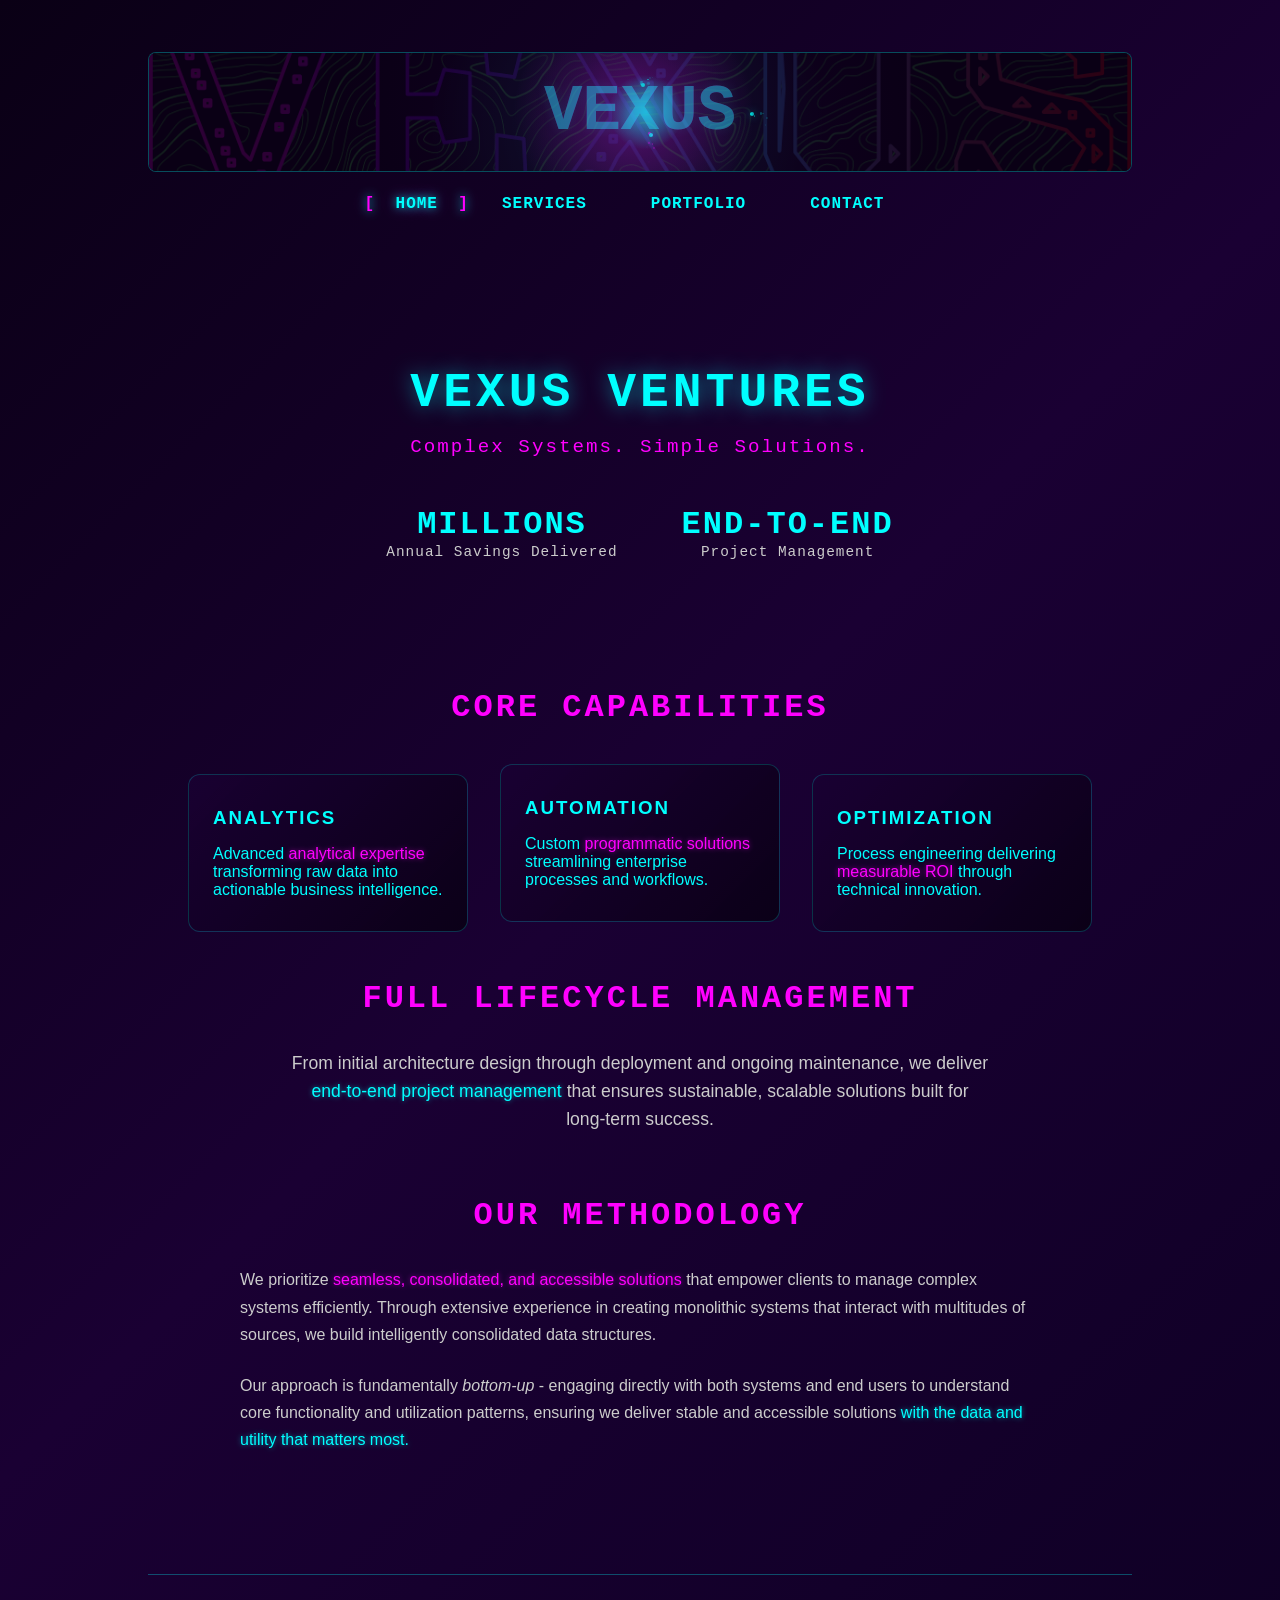
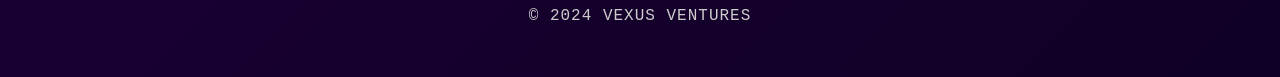
==== index.html @ c53b7365 "Going live" ====
<!DOCTYPE html>
<html lang="en">
<head>
    <meta charset="UTF-8">
    <meta name="viewport" content="width=device-width, initial-scale=1.0">
    <title>VEXUS VENTURES - Data-Driven Solutions. Measurable Impact.</title>
    <link rel="stylesheet" href="vexus-style.css">
</head>
<body>
    <div class="cyberpunk-container">
        <!-- Vexus Header with Interactive Effect -->
        <div class="vexus-header">
            <div class="text-reveal-zone"></div>
            <div class="brand-text">VEXUS</div>
            <div class="orbiter sprite-1"></div>
            <div class="orbiter sprite-2"></div>
            <div class="orbiter sprite-3"></div>
        </div>

        <!-- Navigation -->
        <nav class="cyber-nav">
            <a href="index.html" class="nav-link active">HOME</a>
            <a href="services.html" class="nav-link">SERVICES</a>
            <a href="portfolio.html" class="nav-link">PORTFOLIO</a>
            <a href="contact.html" class="nav-link">CONTACT</a>
        </nav>

        <!-- Main Content -->
        <main class="cyber-main">
            <section class="hero-section">
                <h1 class="cyber-title">VEXUS VENTURES</h1>
                <p class="tagline">Complex Systems. Simple Solutions.</p>
                <div class="hero-stats">
                    <div class="stat-item">
                        <span class="stat-number">MILLIONS</span>
                        <span class="stat-label">Annual Savings Delivered</span>
                    </div>
                    <div class="stat-item">
                        <span class="stat-number">END-TO-END</span>
                        <span class="stat-label">Project Management</span>
                    </div>
                </div>
            </section>

            <section class="services-preview">
                <h2 class="section-title">CORE CAPABILITIES</h2>
                <div class="content-grid">
                    <div class="vision-card">
                        <h3>ANALYTICS</h3>
                        <p>Advanced <span class="highlight-magenta">analytical expertise</span> transforming raw data into actionable business intelligence.</p>
                    </div>
                    <div class="vision-card">
                        <h3>AUTOMATION</h3>
                        <p>Custom <span class="highlight-magenta">programmatic solutions</span> streamlining enterprise processes and workflows.</p>
                    </div>
                    <div class="vision-card">
                        <h3>OPTIMIZATION</h3>
                        <p>Process engineering delivering <span class="highlight-magenta">measurable ROI</span> through technical innovation.</p>
                    </div>
                </div>
            </section>

            <section class="lifecycle-section">
                <h2 class="section-title">FULL LIFECYCLE MANAGEMENT</h2>
                <div class="lifecycle-content">
                    <p>From initial architecture design through deployment and ongoing maintenance, we deliver <span class="highlight-cyan">end-to-end project management</span> that ensures sustainable, scalable solutions built for long-term success.</p>
                </div>
            </section>

            <section class="approach-section">
                <h2 class="section-title">OUR METHODOLOGY</h2>
                <div class="approach-content">
                    <p>We prioritize <span class="highlight-magenta">seamless, consolidated, and accessible solutions</span> that empower clients to manage complex systems efficiently. Through extensive experience in creating monolithic systems that interact with multitudes of sources, we build intelligently consolidated data structures.</p>
                    <p>Our approach is fundamentally <em>bottom-up</em> - engaging directly with both systems and end users to understand core functionality and utilization patterns, ensuring we deliver stable and accessible solutions <span class="highlight-cyan"> with the data and utility that matters most.</span></p>
                </div>
            </section>
        </main>

        <footer class="cyber-footer">
            <p>&copy; 2024 VEXUS VENTURES</p>
        </footer>
    </div>

    <script src="vexus-effects.js"></script>
</body>
</html>
---- vexus-style.css ----
* {
    margin: 0;
    padding: 0;
    box-sizing: border-box;
}

body {
    background: linear-gradient(135deg, #0a0015, #1a0033, #0f0025);
    min-height: 100vh;
    font-family: 'Courier New', monospace;
    color: #00ffff;
    overflow-x: hidden;
}

.cyberpunk-container {
    max-width: 80vw;
    margin: 0 auto;
    padding: 20px;
}

/* Vexus Header */
.vexus-header {
    position: relative;
    height: 120px;
    margin: 2rem 0 0 0;
    display: flex;
    align-items: center;
    justify-content: center;
    background: #0a0015;
    border: 1px solid rgba(0, 255, 255, 0.3);
    border-radius: 8px;
    overflow: hidden;
}

.text-reveal-zone {
    position: absolute;
    width: 100%;
    height: 100%;
    cursor: none;
    z-index: 1;
}

.brand-text {
    font-size: 4rem;
    font-weight: bold;
    color: transparent;
    z-index: 2;
    position: relative;
    user-select: none;
    pointer-events: none;
    letter-spacing: 3px;
}

.orbiter {
    position: absolute;
    width: 4px;
    height: 4px;
    background: #00ffff;
    border-radius: 50%;
    box-shadow: 0 0 8px rgba(0, 255, 255, 0.8);
    pointer-events: none;
    z-index: 3;
    opacity: 0;
}

/* Navigation */
.cyber-nav {
    display: flex;
    justify-content: center;
    gap: 2rem;
    margin: 0 0 2rem 0;
    padding: 1rem;
    background: transparent;
    border: none;
    border-radius: 0 0 8px 8px;
    position: relative;
    top: -1px;
    transition: transform 0.6s ease, opacity 0.6s ease;
    overflow: hidden;
}

.nav-link {
    color: #00ffff;
    text-decoration: none;
    padding: 0.5rem 1rem;
    position: relative;
    font-weight: bold;
    letter-spacing: 1px;
    transition: all 0.3s ease;
}

.nav-link::before,
.nav-link::after {
    content: '';
    position: absolute;
    top: 50%;
    transform: translateY(-50%);
    color: #ff00ff;
    opacity: 0;
    transition: all 0.3s ease;
    font-weight: bold;
}

.nav-link::before {
    content: '[';
    left: -15px;
}

.nav-link::after {
    content: ']';
    right: -15px;
}

.nav-link:hover::before,
.nav-link:hover::after,
.nav-link.active::before,
.nav-link.active::after {
    opacity: 1;
    animation: bracket-glow 0.5s ease-in-out;
}

.nav-link:hover,
.nav-link.active {
    text-shadow: 0 0 10px rgba(0, 255, 255, 0.8), 0 0 20px rgba(255, 0, 255, 0.4);
    animation: glitch 0.1s ease-in-out;
}

@keyframes bracket-glow {
    0% { text-shadow: none; }
    50% { text-shadow: 0 0 10px #ff00ff; }
    100% { text-shadow: 0 0 5px #ff00ff; }
}

@keyframes glitch {
    0% { transform: translateX(0); }
    20% { transform: translateX(-2px); }
    40% { transform: translateX(2px); }
    60% { transform: translateX(-1px); }
    80% { transform: translateX(1px); }
    100% { transform: translateX(0); }
}

/* Main Content */
.cyber-main {
    padding: 2rem;
    max-width: 1200px;
    margin: 0 auto;
}

.hero-section {
    text-align: center;
    padding: 4rem 0;
}

.cyber-title {
    font-size: 3rem;
    color: #00ffff;
    letter-spacing: 4px;
    margin-bottom: 1rem;
    text-shadow: 0 0 20px rgba(0, 255, 255, 0.5);
}

.tagline {
    font-size: 1.2rem;
    color: #ff00ff;
    letter-spacing: 2px;
    margin-bottom: 3rem;
}

.hero-stats {
    display: flex;
    justify-content: center;
    gap: 4rem;
    margin-top: 2rem;
}

.stat-item {
    text-align: center;
}

.stat-number {
    display: block;
    font-size: 2rem;
    color: #00ffff;
    font-weight: bold;
    letter-spacing: 2px;
}

.stat-label {
    color: #cccccc;
    font-size: 0.9rem;
    letter-spacing: 1px;
}

.services-preview {
    margin-top: 4rem;
}

.section-title {
    text-align: center;
    font-size: 2rem;
    color: #ff00ff;
    letter-spacing: 3px;
    margin-bottom: 2rem;
}

.content-grid {
    display: flex;
    justify-content: center;
    align-items: stretch;
    gap: 2rem;
    margin-top: 3rem;
    perspective: 1000px;
}

.vision-card {
    flex: 1;
    max-width: 280px;
    background: linear-gradient(135deg, rgba(26, 0, 51, 0.8), rgba(10, 0, 21, 0.9));
    border: 1px solid rgba(0, 255, 255, 0.2);
    padding: 2rem 1.5rem;
    border-radius: 12px;
    position: relative;
    transform: rotateY(0deg) translateZ(0);
    transition: all 0.4s cubic-bezier(0.175, 0.885, 0.32, 1.275);
    overflow: hidden;
    font-family: -apple-system, BlinkMacSystemFont, 'Segoe UI', Roboto, sans-serif;
}

.vision-card::before {
    content: '';
    position: absolute;
    top: 0;
    left: -100%;
    width: 100%;
    height: 100%;
    background: linear-gradient(90deg, transparent, rgba(0, 255, 255, 0.1), transparent);
    transition: left 0.6s ease;
}

.vision-card:hover {
    transform: rotateY(-5deg) translateZ(20px) scale(1.02);
    border-color: #00ffff;
    box-shadow: 
        0 10px 30px rgba(0, 255, 255, 0.3),
        0 0 50px rgba(255, 0, 255, 0.1);
}

.vision-card:hover::before {
    left: 100%;
}

.vision-card:nth-child(2) {
    transform: translateY(-10px);
}

.vision-card:nth-child(2):hover {
    transform: rotateY(0deg) translateY(-15px) translateZ(25px) scale(1.05);
}

.vision-card:nth-child(3):hover {
    transform: rotateY(5deg) translateZ(20px) scale(1.02);
}

.vision-card h2,
.vision-card h3 {
    color: #00ffff;
    letter-spacing: 2px;
    margin-bottom: 1rem;
}

.highlight-cyan {
    color: #00ffff;
    text-shadow: 0 0 5px rgba(0, 255, 255, 0.5);
}

.highlight-magenta {
    color: #ff00ff;
    text-shadow: 0 0 5px rgba(255, 0, 255, 0.5);
}

.approach-section {
    margin-top: 4rem;
    text-align: center;
}

.approach-content {
    max-width: 800px;
    margin: 0 auto;
    text-align: left;
}

.approach-content p {
    margin-bottom: 1.5rem;
    line-height: 1.7;
    font-size: 1rem;
    color: #cccccc;
    font-family: -apple-system, BlinkMacSystemFont, 'Segoe UI', Roboto, sans-serif;
}

.cyber-footer {
    text-align: center;
    padding: 2rem;
    border-top: 1px solid rgba(0, 255, 255, 0.3);
    margin-top: 4rem;
    color: #cccccc;
    letter-spacing: 1px;
}

@media (max-width: 768px) {
    .cyber-title {
        font-size: 2rem;
    }
    
    .hero-stats {
        flex-direction: column;
        gap: 2rem;
    }
    
    .content-grid {
        flex-direction: column;
        align-items: center;
    }
    
    .vision-card {
        max-width: 100%;
        transform: none;
    }
    
    .vision-card:nth-child(2) {
        transform: none;
    }
    
    .vision-card:hover {
        transform: scale(1.02);
    }
}
.lifecycle-section {
    margin: 3rem 0;
    text-align: center;
}

.lifecycle-content {
    max-width: 700px;
    margin: 0 auto;
}

.lifecycle-content p {
    font-size: 1.1rem;
    line-height: 1.6;
    color: #cccccc;
    font-family: -apple-system, BlinkMacSystemFont, 'Segoe UI', Roboto, sans-serif;
}
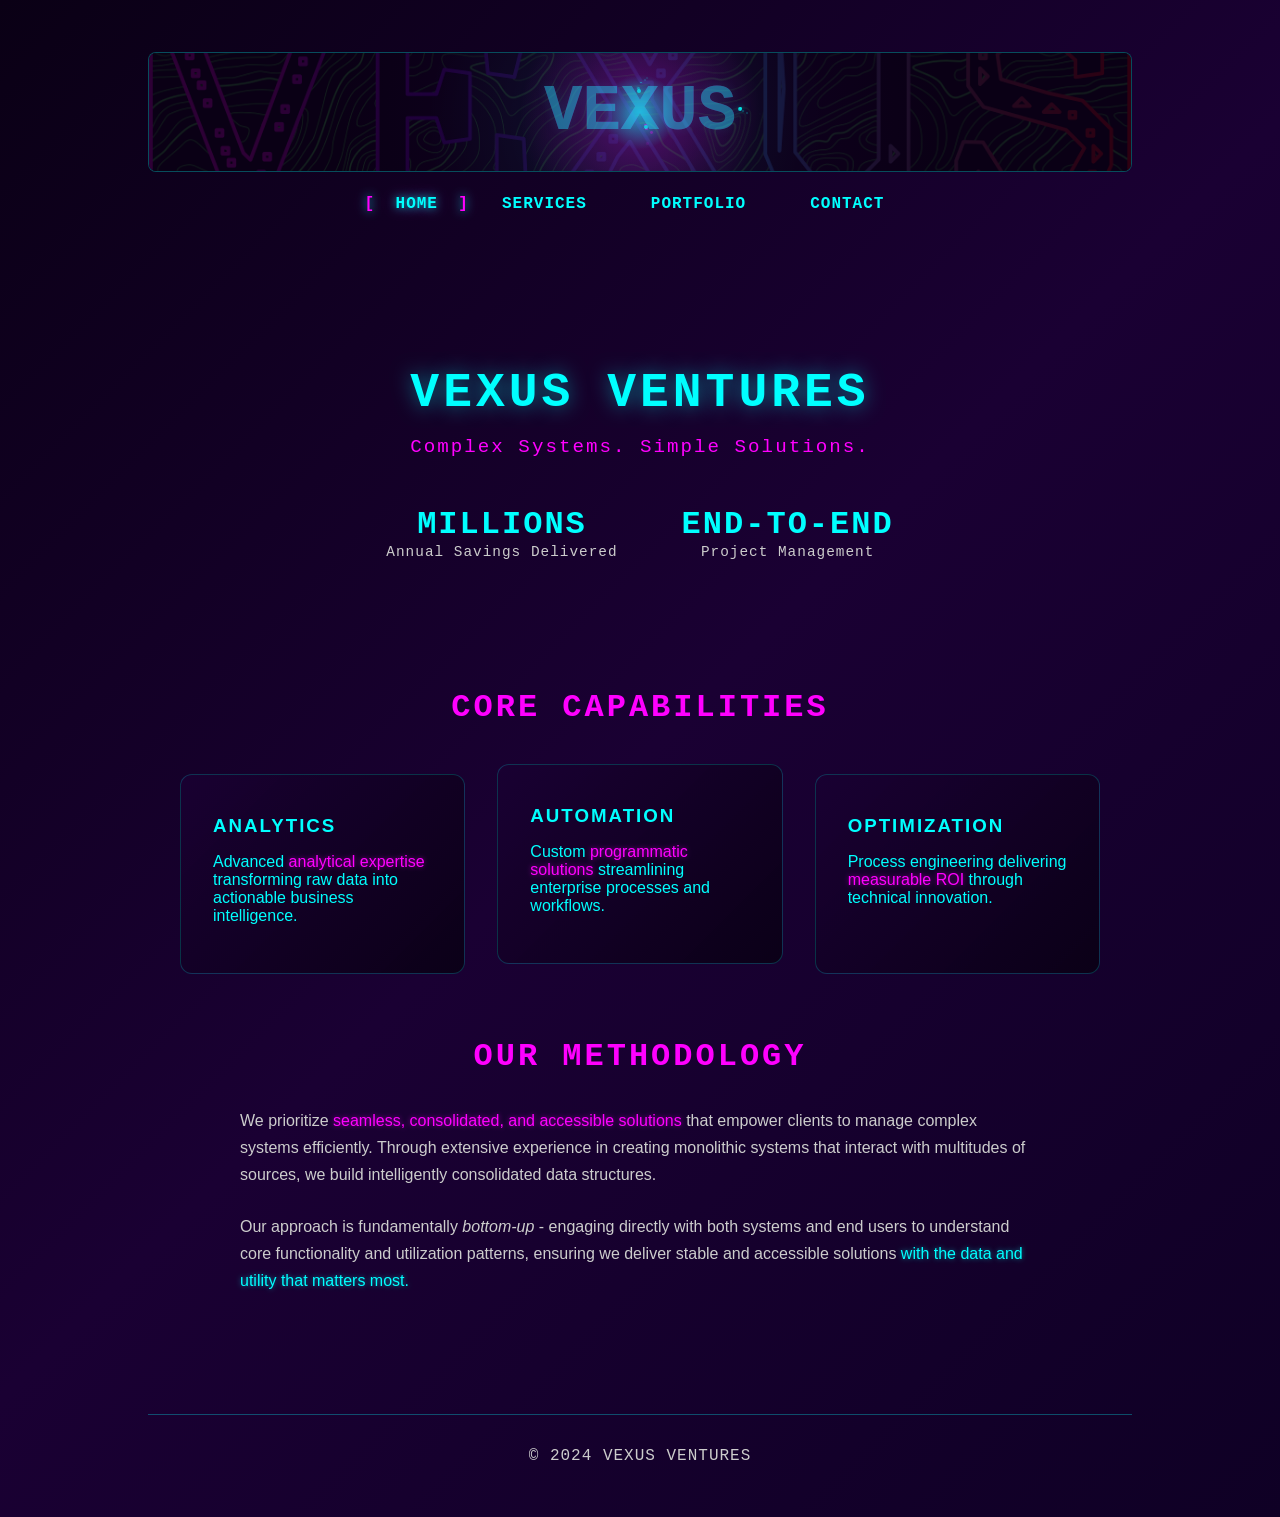
==== commit 02435969: "Screen width formatting" ====
--- a/index.html
+++ b/index.html
@@ -60,13 +60,6 @@
                 </div>
             </section>
 
-            <section class="lifecycle-section">
-                <h2 class="section-title">FULL LIFECYCLE MANAGEMENT</h2>
-                <div class="lifecycle-content">
-                    <p>From initial architecture design through deployment and ongoing maintenance, we deliver <span class="highlight-cyan">end-to-end project management</span> that ensures sustainable, scalable solutions built for long-term success.</p>
-                </div>
-            </section>
-
             <section class="approach-section">
                 <h2 class="section-title">OUR METHODOLOGY</h2>
                 <div class="approach-content">
--- a/vexus-style.css
+++ b/vexus-style.css
@@ -75,8 +75,16 @@
     border-radius: 0 0 8px 8px;
     position: relative;
     top: -1px;
-    transition: transform 0.6s ease, opacity 0.6s ease;
+    transition: all 0.6s cubic-bezier(0.4, 0, 0.2, 1);
     overflow: hidden;
+}
+
+@media (max-width: 728px) {
+    .cyber-nav {
+        flex-direction: column;
+        align-items: center;
+        gap: 1rem;
+    }
 }
 
 .nav-link {
@@ -86,7 +94,25 @@
     position: relative;
     font-weight: bold;
     letter-spacing: 1px;
-    transition: all 0.3s ease;
+    transition: all 0.8s cubic-bezier(0.4, 0, 0.2, 1);
+    transform: scale(1);
+}
+
+@media (max-width: 728px) {
+    .cyber-nav.hidden .nav-link {
+        transform: translateY(-20px);
+        opacity: 0;
+    }
+    
+    .cyber-nav.visible .nav-link {
+        transform: translateY(0);
+        opacity: 1;
+    }
+    
+    .cyber-nav .nav-link:nth-child(1) { transition-delay: 0.6s; }
+    .cyber-nav .nav-link:nth-child(2) { transition-delay: 0.4s; }
+    .cyber-nav .nav-link:nth-child(3) { transition-delay: 0.2s; }
+    .cyber-nav .nav-link:nth-child(4) { transition-delay: 0s; }
 }
 
 .nav-link::before,
@@ -215,16 +241,31 @@
 
 .vision-card {
     flex: 1;
-    max-width: 280px;
+    max-width: 350px;
+    min-height: 200px;
     background: linear-gradient(135deg, rgba(26, 0, 51, 0.8), rgba(10, 0, 21, 0.9));
     border: 1px solid rgba(0, 255, 255, 0.2);
-    padding: 2rem 1.5rem;
+    padding: 2.5rem 2rem;
     border-radius: 12px;
     position: relative;
     transform: rotateY(0deg) translateZ(0);
     transition: all 0.4s cubic-bezier(0.175, 0.885, 0.32, 1.275);
     overflow: hidden;
     font-family: -apple-system, BlinkMacSystemFont, 'Segoe UI', Roboto, sans-serif;
+}
+
+@media (max-width: 1200px) {
+    .vision-card {
+        max-width: 300px;
+        padding: 2rem 1.75rem;
+    }
+}
+
+@media (max-width: 900px) {
+    .vision-card {
+        max-width: 280px;
+        padding: 1.75rem 1.5rem;
+    }
 }
 
 .vision-card::before {
@@ -246,6 +287,10 @@
         0 0 50px rgba(255, 0, 255, 0.1);
 }
 
+.vision-card:nth-child(1):hover {
+    transform: rotateY(-5deg) translateZ(20px) scale(1.02);
+}
+
 .vision-card:hover::before {
     left: 100%;
 }
@@ -307,7 +352,7 @@
     letter-spacing: 1px;
 }
 
-@media (max-width: 768px) {
+@media (max-width: 1023px) {
     .cyber-title {
         font-size: 2rem;
     }
@@ -324,6 +369,7 @@
     
     .vision-card {
         max-width: 100%;
+        min-height: 160px;
         transform: none;
     }
     
@@ -335,19 +381,32 @@
         transform: scale(1.02);
     }
 }
-.lifecycle-section {
-    margin: 3rem 0;
-    text-align: center;
-}
-
-.lifecycle-content {
-    max-width: 700px;
-    margin: 0 auto;
-}
-
-.lifecycle-content p {
-    font-size: 1.1rem;
-    line-height: 1.6;
-    color: #cccccc;
-    font-family: -apple-system, BlinkMacSystemFont, 'Segoe UI', Roboto, sans-serif;
+
+@media (max-width: 728px) {
+    .cyber-title {
+        font-size: 2rem;
+    }
+    
+    .hero-stats {
+        flex-direction: column;
+        gap: 2rem;
+    }
+    
+    .content-grid {
+        flex-direction: column;
+        align-items: center;
+    }
+    
+    .vision-card {
+        max-width: 100%;
+        transform: none;
+    }
+    
+    .vision-card:nth-child(2) {
+        transform: none;
+    }
+    
+    .vision-card:hover {
+        transform: scale(1.02);
+    }
 }
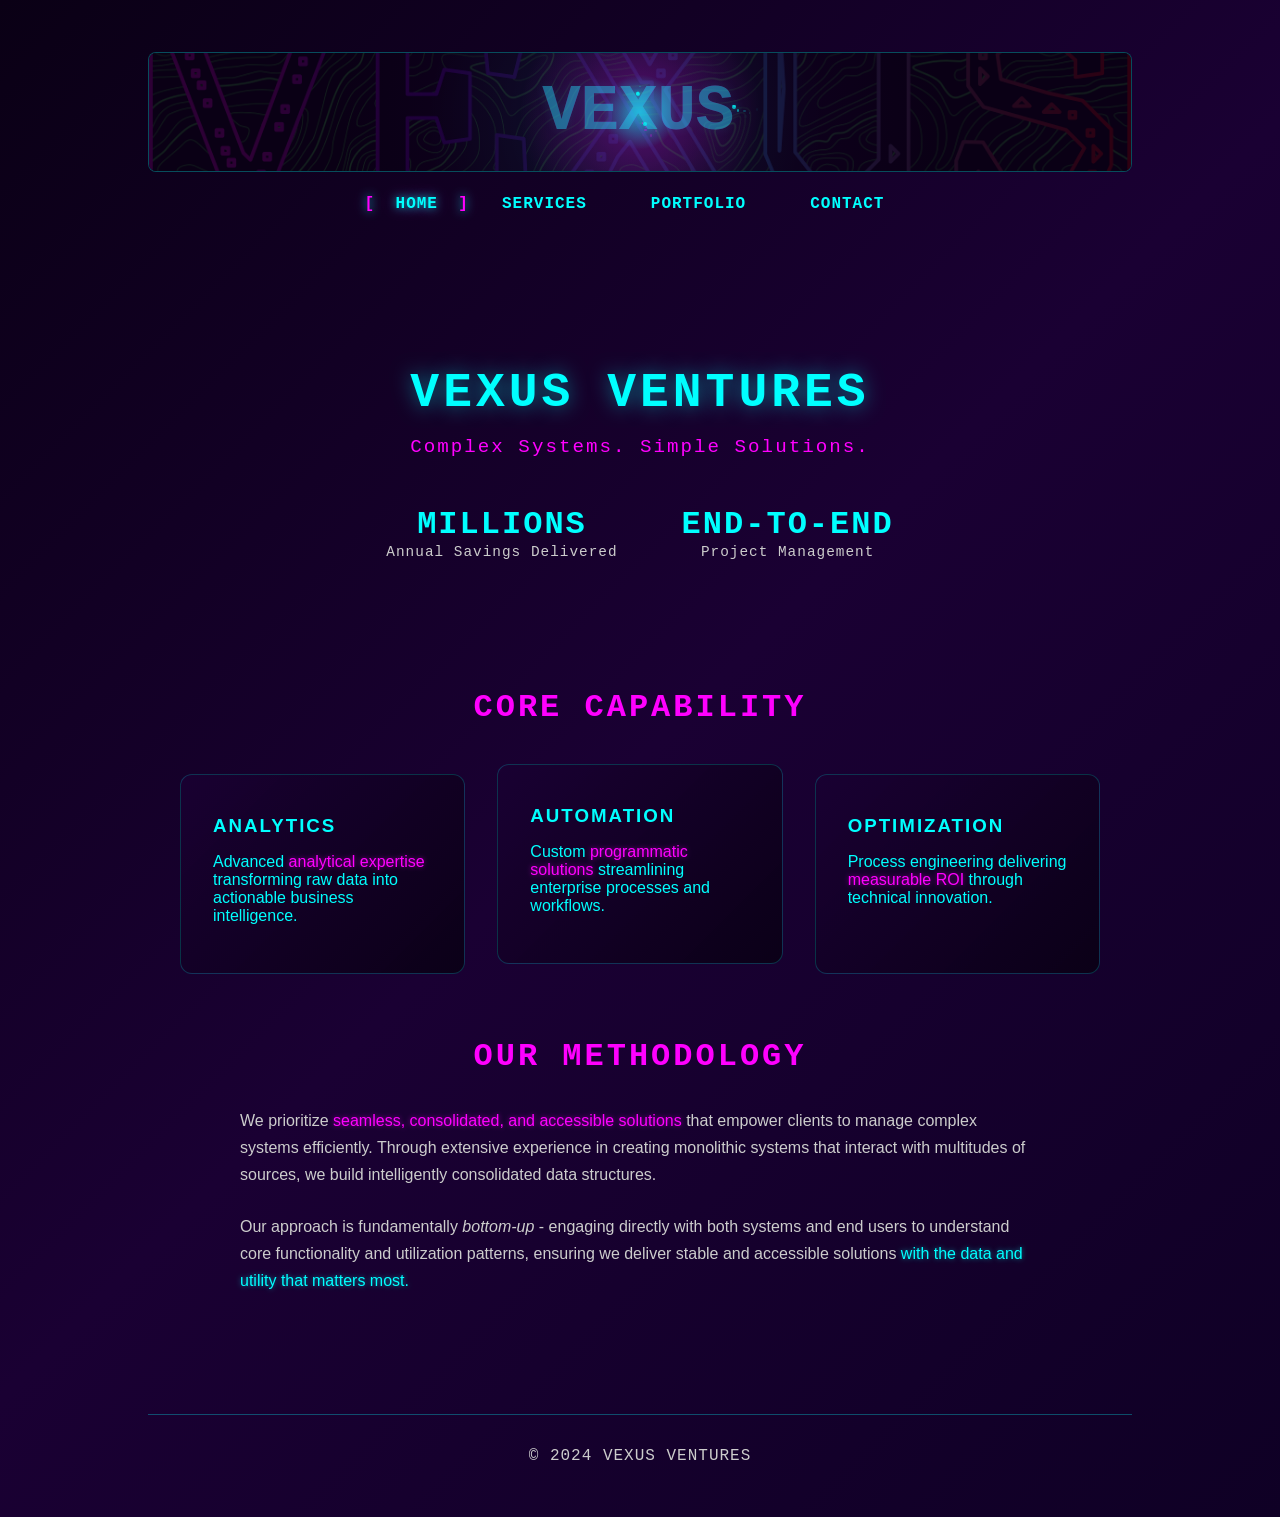
==== commit 93a32f78: "Add services page, design tenets, template, and some gags" ====
--- a/index.html
+++ b/index.html
@@ -43,7 +43,7 @@
             </section>
 
             <section class="services-preview">
-                <h2 class="section-title">CORE CAPABILITIES</h2>
+                <h2 class="section-title">CORE CAPABILITY</h2>
                 <div class="content-grid">
                     <div class="vision-card">
                         <h3>ANALYTICS</h3>
--- a/vexus-style.css
+++ b/vexus-style.css
@@ -16,6 +16,13 @@
     max-width: 80vw;
     margin: 0 auto;
     padding: 20px;
+}
+
+@media (max-width: 650px) {
+    .cyberpunk-container {
+        max-width: 100vw;
+        padding: 10px;
+    }
 }
 
 /* Vexus Header */
@@ -227,7 +234,18 @@
     font-size: 2rem;
     color: #ff00ff;
     letter-spacing: 3px;
-    margin-bottom: 2rem;
+    margin: 4rem 0 2rem 0;
+}
+
+.content-section:first-of-type .section-title {
+    margin-top: 2rem;
+}
+
+@media (max-width: 400px) {
+    .section-title {
+        margin-left: -10px;
+        margin-right: -10px;
+    }
 }
 
 .content-grid {
@@ -279,7 +297,7 @@
     transition: left 0.6s ease;
 }
 
-.vision-card:hover {
+.vision-card.active {
     transform: rotateY(-5deg) translateZ(20px) scale(1.02);
     border-color: #00ffff;
     box-shadow: 
@@ -287,11 +305,11 @@
         0 0 50px rgba(255, 0, 255, 0.1);
 }
 
-.vision-card:nth-child(1):hover {
+.vision-card:nth-child(1).active {
     transform: rotateY(-5deg) translateZ(20px) scale(1.02);
 }
 
-.vision-card:hover::before {
+.vision-card.active::before {
     left: 100%;
 }
 
@@ -299,11 +317,11 @@
     transform: translateY(-10px);
 }
 
-.vision-card:nth-child(2):hover {
+.vision-card:nth-child(2).active {
     transform: rotateY(0deg) translateY(-15px) translateZ(25px) scale(1.05);
 }
 
-.vision-card:nth-child(3):hover {
+.vision-card:nth-child(3).active {
     transform: rotateY(5deg) translateZ(20px) scale(1.02);
 }
 
@@ -409,4 +427,61 @@
     .vision-card:hover {
         transform: scale(1.02);
     }
-}+}
+/* Terminal Styles */
+.cyber-terminal {
+    background: linear-gradient(135deg, rgba(10, 0, 21, 0.95), rgba(26, 0, 51, 0.95));
+    border: 1px solid #00ffff;
+    border-radius: 8px;
+    margin: 2rem auto;
+    font-family: 'Courier New', monospace;
+    box-shadow: 0 0 20px rgba(0, 255, 255, 0.3);
+    width: 100%;
+    max-width: 600px;
+}
+
+
+
+.terminal-header {
+    background: rgba(0, 255, 255, 0.1);
+    padding: 0.5rem 1rem;
+    border-bottom: 1px solid #00ffff;
+    color: #00ffff;
+    font-weight: bold;
+    letter-spacing: 2px;
+}
+
+.terminal-output {
+    padding: 1rem;
+    min-height: 300px;
+    max-height: 500px;
+    overflow-y: auto;
+    color: #00ffff;
+    white-space: pre;
+    line-height: 1.2;
+    font-family: 'Courier New', monospace;
+}
+
+.terminal-input-line {
+    display: flex;
+    padding: 0 1rem 1rem;
+    border-top: 1px solid rgba(0, 255, 255, 0.2);
+}
+
+.terminal-prompt {
+    color: #ff00ff;
+    margin-right: 0.5rem;
+}
+
+.terminal-input {
+    flex: 1;
+    background: transparent;
+    border: none;
+    color: #00ffff;
+    font-family: 'Courier New', monospace;
+    outline: none;
+}
+
+.terminal-input::placeholder {
+    color: rgba(0, 255, 255, 0.5);
+}
